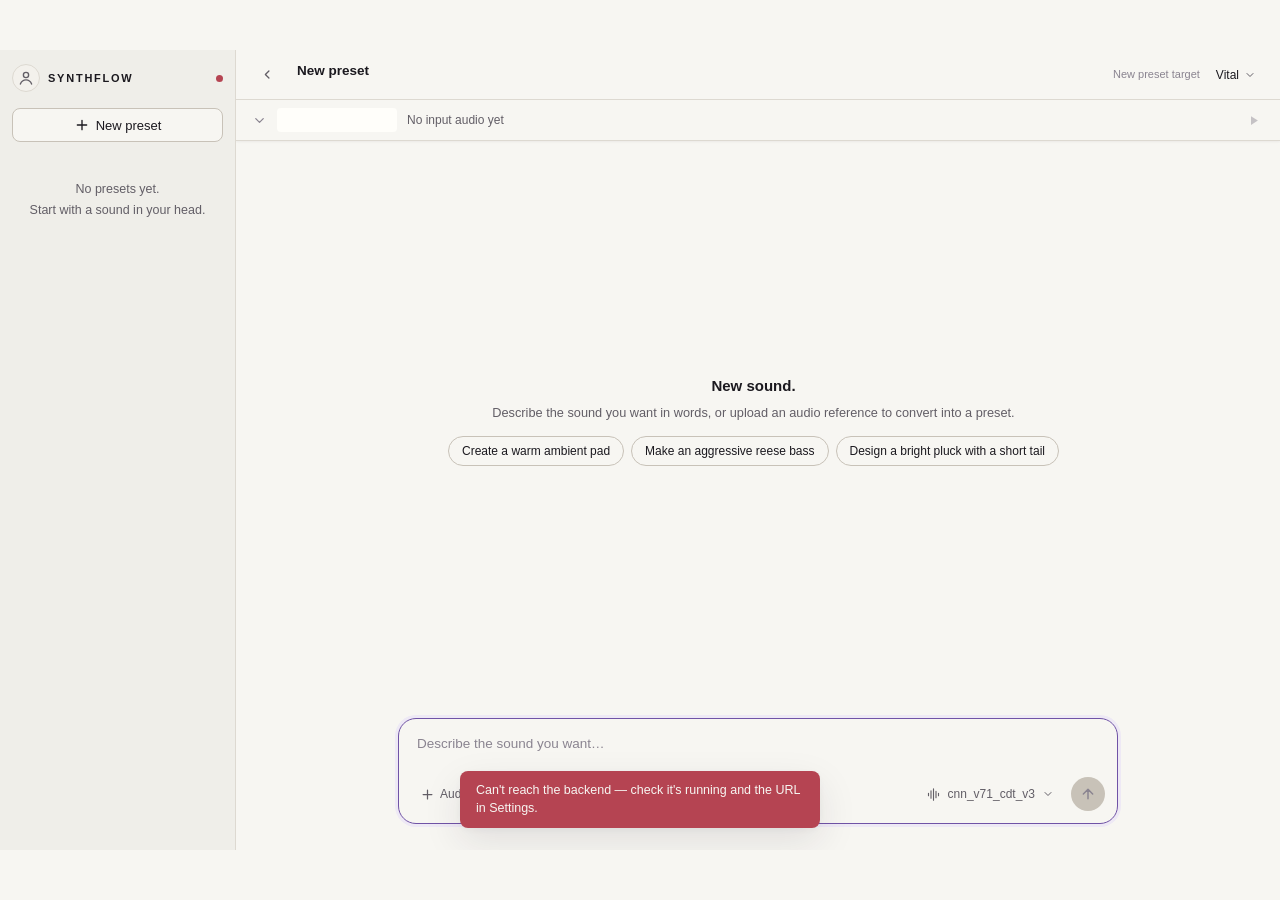
==== interface/index.html @ f1401058 "Publish the accepted SynthFlow preview at astherlabs.ai" ====
<!DOCTYPE html>
<html lang="en">
<head>
<meta charset="UTF-8" />
<meta name="viewport" content="width=device-width, initial-scale=1.0, maximum-scale=1.0, user-scalable=no" />
<title>SynthFlow — AI Preset Studio</title>
  <script type="module" crossorigin src="./assets/index-DQporJhP.js"></script>
  <link rel="stylesheet" crossorigin href="./assets/index-tIvtWheZ.css">
</head>
<body>
<script>
// Runs synchronously, before #app is painted, so there's no flash of an
// unscaled reference-size box or the wrong theme. Recomputes scale on
// resize too. See the big comment on .app in css/styles.css for why the
// scaling exists instead of vw/vh sizing. An explicitly injected JUCE host
// fact may instead select the approved adaptive-reference fill policy.
(function () {
  // 1280x800 is the design's natural size. Keep UI_SCALE at 1.00 for a
  // uniform 100% UI; change only this value if another size is desired.
  var REF_W = 1280, REF_H = 800;
  var UI_SCALE = 1.00;
  var BROWSER_LAYOUT_FACT = Object.freeze({
    version: 1,
    mode: "browser-contain",
    revision: 0,
    bounds: null
  });
  var layoutFact = BROWSER_LAYOUT_FACT;

  function hostLayoutFact(value) {
    var bounds = value && value.bounds;
    if (!value || value.version !== 1 || value.mode !== "host-fill"
      || !Number.isSafeInteger(value.revision) || value.revision < 0
      || !bounds || !Number.isFinite(bounds.width) || bounds.width <= 0
      || !Number.isFinite(bounds.height) || bounds.height <= 0) {
      return null;
    }
    return Object.freeze({
      version: 1,
      mode: "host-fill",
      revision: value.revision,
      bounds: Object.freeze({ width: bounds.width, height: bounds.height })
    });
  }
  // Host-fill is an opt-in mode established before first paint. A page that
  // started as an ordinary browser cannot enter host mode later.
  var hostLayoutEnabled = Boolean(hostLayoutFact(window.__SYNTHFLOW_HOST_LAYOUT__));

  function applyScale() {
    var rootStyle = document.documentElement.style;
    var hostFact = hostLayoutEnabled
      ? hostLayoutFact(window.__SYNTHFLOW_HOST_LAYOUT__)
      : null;
    var referenceWidth = REF_W;
    var referenceHeight = REF_H;
    var scale;
    if (hostFact) {
      // Explicit host mode uses the approved adaptive reference canvas. It
      // fills without cover/max clipping by extending the layout dimension
      // that needs more reference space.
      var width = hostFact.bounds.width;
      var height = hostFact.bounds.height;
      var viewportAspect = width / height;
      var designAspect = REF_W / REF_H;
      if (viewportAspect >= designAspect) {
        referenceWidth = REF_H * viewportAspect;
      } else {
        referenceHeight = REF_W / viewportAspect;
      }
      scale = width / referenceWidth;
      layoutFact = hostFact;
    } else {
      // Browser mode remains the frozen contain fit: the complete 1280x800 UI
      // is visible at every aspect ratio, with no host behavior inferred.
      scale = Math.min(window.innerWidth / REF_W, window.innerHeight / REF_H) * UI_SCALE;
      layoutFact = BROWSER_LAYOUT_FACT;
    }
    rootStyle.setProperty("--app-reference-width", referenceWidth + "px");
    rootStyle.setProperty("--app-reference-height", referenceHeight + "px");
    rootStyle.setProperty("--app-scale", scale);
    return layoutFact;
  }
  window.__SYNTHFLOW_LAYOUT_RUNTIME__ = Object.freeze({
    recalculate: applyScale,
    readLayoutFact: function () { return layoutFact; }
  });
  applyScale();
  window.addEventListener("resize", applyScale);

  // theme: same localStorage key/shape app.js's prefs object uses. Missing or
  // invalid values follow the device; explicit Light/Dark values keep their
  // existing meaning.
  var theme = "system";
  try {
    var raw = localStorage.getItem("ai_synth_frontend_prefs_v1");
    var prefs = raw ? JSON.parse(raw) : null;
    if (prefs && (prefs.theme === "light" || prefs.theme === "dark" || prefs.theme === "system")) {
      theme = prefs.theme;
    }
  } catch (e) { /* unreadable storage keeps the System default */ }
  var mediaMatches = window.matchMedia && window.matchMedia("(prefers-color-scheme: dark)").matches;
  var resolvedTheme = theme === "system" ? (mediaMatches ? "dark" : "light") : theme;
  if (resolvedTheme === "dark") {
    document.documentElement.setAttribute("data-theme", "dark");
  }
})();
</script>
<div id="app" class="app">

  <!-- ============================== SIDEBAR ============================== -->
  <aside class="sidebar">
    <div class="sidebar-top">
      <button id="account-btn" class="avatar-btn" title="Account &amp; settings" aria-label="Account">
        <svg viewBox="0 0 24 24" width="18" height="18" fill="none" stroke="currentColor" stroke-width="1.8" stroke-linecap="round" stroke-linejoin="round">
          <circle cx="12" cy="8" r="3.5"/>
          <path d="M4.5 20c1.4-3.6 4.4-5.5 7.5-5.5s6.1 1.9 7.5 5.5"/>
        </svg>
      </button>
        <span class="brand">SYNTHFLOW</span>
      <span class="conn-dot" id="conn-dot" title="Backend connection"></span>
    </div>

    <button id="new-project-btn" class="btn-new-project" type="button" aria-label="New preset">
      <svg viewBox="0 0 24 24" width="16" height="16" fill="none" stroke="currentColor" stroke-width="2" stroke-linecap="round"><path d="M12 5v14M5 12h14"/></svg>
      <span class="btn-new-project-label">New preset</span>
    </button>

    <div class="project-list-wrap">
      <div class="project-list" id="project-list"></div>
    </div>

    <div class="sidebar-bottom">
      <button class="storage-mini" id="storage-mini" type="button" hidden>
        <span class="storage-bar"><span class="storage-bar-fill" id="storage-bar-fill"></span></span>
        <span id="storage-mini-text">Storage</span>
      </button>
    </div>
  </aside>

  <div id="project-rail-separator" class="project-rail-separator" role="separator" aria-label="Resize project rail" aria-orientation="vertical" aria-valuemin="180" aria-valuemax="320" aria-valuenow="236" tabindex="0"></div>

  <!-- ============================== MAIN ============================== -->
  <main class="main">

    <!-- The original waveform/chat/composer shell is also the prompt-first
         state. A project and session are created only after its first valid
         submission; there is no separate name gate. -->
    <div class="editor" id="editor" data-prompt-first="true">

      <header class="editor-header">
        <div class="editor-header-left">
          <button id="project-rail-toggle" class="icon-btn project-rail-toggle" type="button" aria-label="Collapse project rail" aria-expanded="true" title="Collapse project rail">
            <svg viewBox="0 0 24 24" width="17" height="17" fill="none" stroke="currentColor" stroke-width="1.8" stroke-linecap="round" stroke-linejoin="round" aria-hidden="true"><path d="m14 7-5 5 5 5"/></svg>
          </button>
          <div class="editor-title-wrap">
            <h1 class="editor-title" id="editor-title">Untitled</h1>
          </div>
        </div>
        <!-- Centered independently of the flanking clusters (absolute within
             the header), so tabs appearing on project creation cannot shift
             the left cluster. -->
        <nav class="workspace-tabs" role="tablist" aria-label="Project view"></nav>
        <div class="editor-actions">
          <span class="engine-target-caption" id="engine-target-caption">New preset target</span>
          <div class="engine-target-wrap" id="engine-target-wrap"></div>
          <button id="appearance-shortcut" class="icon-btn" type="button" aria-label="Switch to Dark appearance" title="Switch to Dark appearance">
            <svg viewBox="0 0 24 24" width="17" height="17" fill="none" stroke="currentColor" stroke-width="1.8" stroke-linecap="round" stroke-linejoin="round" aria-hidden="true">
              <g id="appearance-icon-sun" hidden><circle cx="12" cy="12" r="3.5"/><path d="M12 2v2M12 20v2M4.9 4.9l1.4 1.4M17.7 17.7l1.4 1.4M2 12h2M20 12h2M4.9 19.1l1.4-1.4M17.7 6.3l1.4-1.4"/></g>
              <path id="appearance-icon-moon" d="M20 15.2A8 8 0 0 1 8.8 4a8.2 8.2 0 1 0 11.2 11.2Z"/>
            </svg>
          </button>
          <span class="divider-v"></span>
          <div class="snapshot-cluster" id="snapshot-cluster">
            <button class="icon-btn" id="undo-btn" title="Undo" aria-label="Undo" disabled>
              <svg viewBox="0 0 24 24" width="17" height="17" fill="none" stroke="currentColor" stroke-width="1.8" stroke-linecap="round" stroke-linejoin="round"><path d="M9 7 4 12l5 5M4 12h11a5 5 0 0 1 0 10h-1"/></svg>
            </button>
            <button class="icon-btn" id="redo-btn" title="Redo" aria-label="Redo" disabled>
              <svg viewBox="0 0 24 24" width="17" height="17" fill="none" stroke="currentColor" stroke-width="1.8" stroke-linecap="round" stroke-linejoin="round"><path d="m15 7 5 5-5 5M20 12H9A5 5 0 0 0 9 22h1"/></svg>
            </button>
            <span class="divider-v"></span>
            <button class="icon-btn" id="history-btn" title="Version history" aria-label="Version history">
              <svg viewBox="0 0 24 24" width="17" height="17" fill="none" stroke="currentColor" stroke-width="1.8" stroke-linecap="round" stroke-linejoin="round"><path d="M3 12a9 9 0 1 0 3-6.7"/><path d="M3 4v5h5M12 8v4l3 2"/></svg>
            </button>
            <button class="icon-btn" id="params-btn" title="View parameters" aria-label="View parameters">
              <svg viewBox="0 0 24 24" width="17" height="17" fill="none" stroke="currentColor" stroke-width="1.8" stroke-linecap="round" stroke-linejoin="round"><path d="M4 6h16M8 6v0M4 12h16M14 12v0M4 18h16M10 18v0"/><circle cx="8" cy="6" r="2" fill="currentColor" stroke="none"/><circle cx="14" cy="12" r="2" fill="currentColor" stroke="none"/><circle cx="10" cy="18" r="2" fill="currentColor" stroke="none"/></svg>
            </button>
            <!-- CSS owns the 1200px collapse breakpoint; Vue owns the stable
                 Inspect mount root and its menu-button behavior. -->
            <div class="inspect-menu-wrap" id="inspect-menu-wrap"></div>
          </div>
        </div>
      </header>

      <div class="main-workspace" id="main-workspace" role="tabpanel" aria-labelledby="main-view-tab">

      <div class="storage-banner" id="storage-banner" hidden>
        <span id="storage-banner-text"></span>
        <button class="btn-text" id="storage-banner-clean">Delete all renders</button>
        <button class="icon-btn small" id="storage-banner-close" title="Dismiss">
          <svg viewBox="0 0 24 24" width="14" height="14" fill="none" stroke="currentColor" stroke-width="2" stroke-linecap="round"><path d="M6 6l12 12M18 6 6 18"/></svg>
        </button>
      </div>

      <!-- ---- spectrum panel ---- -->
      <section class="spectrum-panel" id="spectrum-panel"></section>

      <!-- ---- chat thread ---- -->
      <div class="chat-thread" id="chat-thread" tabindex="0" aria-label="Conversation history"></div>

      <!-- ---- chat input bar ---- -->
      <form class="chat-input-bar" id="chat-form"></form>
      </div>

      <!-- ---- dedicated synth workspace ---- -->
      <section class="synth-workspace" id="synth-workspace" hidden role="tabpanel" aria-labelledby="synth-view-tab">
        <div class="synth-toolbar">
          <div class="synth-toolbar-title">
            <span class="synth-live-dot"></span>
            <strong id="synth-engine-title" tabindex="-1">Vital</strong>
            <span id="synth-engine-subtitle">External synth target</span>
          </div>
          <div class="synth-preset-navigation" id="synth-preset-navigation" role="group" aria-label="Preset versions">
            <div class="synth-preset-controls">
              <button class="synth-preset-action" id="synth-preset-previous" type="button" aria-label="Previous preset" aria-describedby="synth-preset-explanation" disabled>Previous</button>
              <span class="synth-preset-position" id="synth-preset-position" role="status" aria-live="polite">No saved presets</span>
              <button class="synth-preset-action" id="synth-preset-next" type="button" aria-label="Next preset" aria-describedby="synth-preset-explanation" disabled>Next</button>
            </div>
            <span class="synth-preset-explanation" id="synth-preset-explanation">Create a preset to begin.</span>
          </div>
          <span class="synth-save-state" id="synth-save-state">Project engine</span>
        </div>

        <div class="synth-view external-synth-view" id="external-synth-view">
          <div class="external-synth-shell">
            <div class="external-synth-mark" id="external-synth-mark">V</div>
            <p class="external-synth-eyebrow" id="external-synth-eyebrow">ACTIVE PRESET ENGINE</p>
            <h2 id="external-synth-name">Vital</h2>
            <p id="external-synth-description">Vital is selected for this project.</p>
            <div class="external-plugin-status">
              <span class="plugin-status-badge loading" id="external-plugin-badge">Checking…</span>
              <code id="external-plugin-path">Plugin path unavailable</code>
            </div>
            <dl class="synth-facts" aria-label="Synth handoff status" aria-live="polite">
              <div><dt>Preset</dt><dd id="synth-preset-status">No verified preset</dd></div>
              <div><dt>Audio preview</dt><dd id="synth-audio-preview-status">External preview unavailable</dd></div>
              <div><dt>Target engine</dt><dd id="synth-target-engine-status">Vital</dd></div>
              <div><dt>Parameter compatibility</dt><dd id="synth-compatibility-status">Unknown</dd></div>
              <div><dt>State applied</dt><dd id="synth-state-applied-status">No</dd></div>
              <div><dt>Native load</dt><dd id="synth-native-load-status">Unavailable</dd></div>
            </dl>
            <div class="external-synth-note">
              <strong>Native interface boundary</strong>
              <span>Plugin control, engine-state loading, and external rendering are unavailable in this browser. A native host must explicitly acknowledge any future preset load.</span>
            </div>
          </div>
        </div>
      </section>
    </div>
  </main>

  <!-- ============================== OVERLAY + PANELS ============================== -->
  <div class="overlay" id="overlay" hidden></div>

  <!-- account and setup modal -->
  <div class="modal" id="account-modal" hidden role="dialog" aria-modal="true" aria-label="Account &amp; Setup"></div>

  <!-- params drawer -->
  <aside class="drawer" id="params-drawer" hidden role="dialog" aria-modal="true" aria-label="Parameters"></aside>

  <!-- history drawer -->
  <aside class="drawer" id="history-drawer" hidden role="dialog" aria-modal="true" aria-label="Version history">
  </aside>

  <!-- generic confirm dialog (destructive actions outside chat) -->
  <div class="confirm-dialog" id="confirm-dialog" hidden role="alertdialog" aria-modal="true" aria-label="Confirmation" aria-describedby="confirm-message">
    <div class="confirm-card">
      <p id="confirm-message">Are you sure?</p>
      <div class="confirm-actions">
        <button class="btn-ghost" id="confirm-cancel-btn">Cancel</button>
        <button class="btn-danger" id="confirm-ok-btn">Delete</button>
      </div>
    </div>
  </div>

  <!-- toast -->
  <div class="toast" id="toast" hidden></div>

</div>
</body>
</html>
---- interface/assets/index-tIvtWheZ.css ----
:root{--bg:#f7f6f2;--bg-sidebar:#efeee9;--bg-raised:#fffefa;--bg-raised-2:#f3f1ec;--bg-raised-3:#e8e5de;--bg-hover:#ebe8e1;--bg-selected:#eeeaf6;--border:#ddd9d1;--border-strong:#c8c2b8;--text-primary:#1b191f;--text-secondary:#625e66;--text-tertiary:#8a8490;--project-timestamp:#69636e;--text-on-accent:#fff;--accent:#7053a6;--accent-hover:#624493;--accent-active:#51357e;--accent-soft:#eee9f5;--accent-soft-strong:#ddd3eb;--success:#287353;--success-soft:#edf6f1;--warning:#99631d;--warning-soft:#fbf4e8;--warning-border:#ead6b5;--danger:#b54452;--danger-soft:#faedef;--danger-hover:#9c3441;--destructive:var(--danger);--destructive-hover:var(--danger-hover);--destructive-soft:var(--danger-soft);--radius-sm:6px;--radius-md:8px;--radius-lg:10px;--radius-xl:12px;--shadow-sm:0 1px 2px #2a222e0e;--shadow-md:0 14px 38px #2a222e1a, 0 2px 8px #2a222e0b;--shadow-lg:0 30px 76px #1f18242b, 0 5px 18px #1f18240e;--ease:cubic-bezier(.22, 1, .36, 1);--scrollbar-thumb:var(--border-strong);--scrollbar-thumb-hover:#aaa49a;--font-ui:-apple-system, BlinkMacSystemFont, "SF Pro Text", "Inter", "Segoe UI", Helvetica, Arial, sans-serif;--font-mono:ui-monospace, "SF Mono", "Cascadia Code", Menlo, Consolas, monospace}[data-theme=dark]{--bg:#1a1a1c;--bg-sidebar:#202023;--bg-raised:#252529;--bg-raised-2:#2c2c31;--bg-raised-3:#35353b;--bg-hover:#313136;--bg-selected:#9384a429;--border:#3b3b41;--border-strong:#505057;--text-primary:#f2f1f3;--text-secondary:#b2afb5;--text-tertiary:#918d95;--project-timestamp:#918d95;--text-on-accent:#1a1a1c;--accent:#9384a4;--accent-hover:#a091b1;--accent-active:#81728f;--accent-soft:#9384a424;--accent-soft-strong:#9384a438;--success:#72ad8f;--success-soft:#72ad8f1c;--warning:#c49b62;--warning-soft:#c49b621c;--warning-border:#c49b623d;--danger:#cf747d;--danger-soft:#cf747d1c;--danger-hover:#bd626c;--destructive:#ad5964;--destructive-hover:#984954;--destructive-soft:#ad596426;--shadow-sm:0 1px 2px #00000080;--shadow-md:0 8px 24px #00000080;--shadow-lg:0 20px 48px #0009;--scrollbar-thumb:#49494f;--scrollbar-thumb-hover:#5e5e65}*{box-sizing:border-box}html,body{height:100%;margin:0;padding:0}body{font-family:var(--font-ui);color:var(--text-primary);background:var(--bg);-webkit-font-smoothing:antialiased;justify-content:center;align-items:center;font-size:14px;line-height:1.5;display:flex;overflow:hidden}button{font-family:inherit;font-size:inherit;color:inherit;cursor:pointer}input,textarea{font-family:inherit;font-size:inherit;color:inherit;background:0 0}svg{flex-shrink:0;display:block}::-webkit-scrollbar{width:9px;height:9px}::-webkit-scrollbar-track{background:0 0}::-webkit-scrollbar-thumb{background:var(--scrollbar-thumb);background-clip:content-box;border:2px solid #0000;border-radius:8px}::-webkit-scrollbar-thumb:hover{background:var(--scrollbar-thumb-hover);background-clip:content-box}.muted{color:var(--text-secondary)}.app{--project-rail-width:236px;width:var(--app-reference-width,1280px);height:var(--app-reference-height,800px);background:var(--bg);transform:scale(var(--app-scale,1));transform-origin:50%;flex:none;display:flex;position:relative;overflow:hidden}.sidebar{width:var(--project-rail-width);background:var(--bg-sidebar);border-right:1px solid var(--border);flex-direction:column;flex:none;min-width:0;display:flex;overflow:hidden}.project-rail-separator{z-index:8;top:0;bottom:0;left:calc(var(--project-rail-width) - 3px);cursor:col-resize;touch-action:none;border:0;width:6px;position:absolute}.project-rail-separator:after{content:"";background:0 0;width:2px;position:absolute;top:0;bottom:0;left:2px}.project-rail-separator:hover:after,.project-rail-separator:focus-visible:after{background:var(--accent)}.project-rail-separator:focus-visible{outline:none}button:focus-visible,[role=button]:focus-visible,input:focus-visible,textarea:focus-visible,select:focus-visible{outline:2px solid var(--accent);outline-offset:2px}.no-project-inner{max-width:520px}.no-project-mark{background:var(--text-primary);width:52px;height:52px;color:var(--bg-raised);letter-spacing:-.04em;border-radius:12px;box-shadow:0 12px 30px #2e273333}.no-project-inner h1{letter-spacing:-.035em;margin-bottom:12px;font-size:30px;font-weight:650;line-height:1.12}.hero-cta{min-height:40px;padding:0 18px}@media (prefers-reduced-motion:reduce){*,:before,:after{scroll-behavior:auto!important;transition-duration:.01ms!important;animation-duration:.01ms!important;animation-iteration-count:1!important}}.sidebar-top{align-items:center;gap:8px;padding:14px 12px 10px;display:flex}.avatar-btn{background:var(--bg-raised-2);border:1px solid var(--border);width:28px;height:28px;color:var(--text-secondary);transition:background .15s var(--ease), color .15s var(--ease);border-radius:50%;justify-content:center;align-items:center;display:flex}.avatar-btn:hover{background:var(--accent-soft);color:var(--accent);border-color:var(--accent-soft-strong)}.brand{letter-spacing:.01em;color:var(--text-primary);flex:1;font-size:13px;font-weight:600}.conn-dot{background:var(--text-tertiary);border-radius:50%;flex-shrink:0;width:7px;height:7px}.conn-dot.ok{background:var(--success)}.conn-dot.down{background:var(--danger)}.btn-new-project{border-radius:var(--radius-md);border:1px solid var(--border-strong);background:var(--bg);color:var(--text-primary);transition:border-color .15s var(--ease), background .15s var(--ease), color .15s var(--ease);justify-content:center;align-items:center;gap:6px;margin:6px 12px 12px;padding:8px 12px;font-size:13px;font-weight:500;display:flex}.btn-new-project:hover{border-color:var(--accent);color:var(--accent);background:var(--accent-soft)}.project-rail-toggle{flex:0 0 30px;margin-right:5px}.project-rail-toggle svg{transition:transform .15s var(--ease)}.app[data-project-rail-collapsed=true] .project-rail-toggle svg{transform:rotate(180deg)}.app[data-project-rail-collapsed=true] .sidebar-top{justify-content:center;padding-left:10px;padding-right:10px}.app[data-project-rail-collapsed=true] .brand,.app[data-project-rail-collapsed=true] .conn-dot,.app[data-project-rail-collapsed=true] .project-item-text,.app[data-project-rail-collapsed=true] .project-item-menu-btn,.app[data-project-rail-collapsed=true] .sidebar-bottom,.app[data-project-rail-collapsed=true] .project-list-empty,.app[data-project-rail-collapsed=true] .btn-new-project-label{display:none}.app[data-project-rail-collapsed=true] .btn-new-project{width:30px;height:30px;margin-left:9px;margin-right:9px;padding:0}.app[data-project-rail-collapsed=true] .project-list-wrap{padding-left:7px;padding-right:7px}.app[data-project-rail-collapsed=true] .project-item{justify-content:center;gap:0;padding-left:4px;padding-right:4px}.app[data-project-rail-collapsed=true] .project-item-open{justify-content:center;gap:0}.project-list-wrap{flex:1;padding:0 8px;overflow-y:auto}.project-list{flex-direction:column;gap:1px;display:flex}.project-item{border-radius:var(--radius-sm);color:var(--text-primary);align-items:center;gap:9px;padding:8px;display:flex;position:relative}.project-item-open{cursor:pointer;border-radius:var(--radius-sm);flex:1;align-items:center;gap:9px;min-width:0;display:flex}.project-item-open:focus-visible{outline:2px solid var(--accent);outline-offset:2px}.project-item:hover{background:var(--bg-hover)}.project-item.active{background:var(--bg-selected)}.project-item.active .project-item-title{color:var(--accent-active);font-weight:600}.project-item-icon{background:var(--bg-raised-2);width:26px;height:26px;color:var(--text-tertiary);border-radius:7px;flex-shrink:0;justify-content:center;align-items:center;display:flex}.project-item.active .project-item-icon{background:var(--accent-soft-strong);color:var(--accent)}.project-item-text{flex:1;min-width:0}.project-item-title{white-space:nowrap;text-overflow:ellipsis;font-size:12.75px;font-weight:500;overflow:hidden}.project-item-title:focus-visible{outline:2px solid var(--accent);outline-offset:2px;border-radius:2px}.project-rename-input{border:1px solid var(--accent);background:var(--bg);width:100%;min-width:0;height:24px;color:var(--text-primary);font:inherit;border-radius:4px;padding:2px 5px;font-size:12.75px;line-height:18px;display:block}.project-rename-input:focus-visible{outline:2px solid var(--accent);outline-offset:1px}.project-rename-input:disabled{opacity:.75;cursor:wait}.project-rename-status,.project-rename-error{margin-top:2px;font-size:10px;line-height:12px;display:block}.project-rename-status{color:var(--text-secondary)}.project-rename-error{color:var(--danger)}.project-rename-status[hidden],.project-rename-error[hidden]{display:none}.project-item-time{color:var(--project-timestamp);margin-top:1px;font-size:11px}.project-item-menu-btn{opacity:0;width:22px;height:22px;color:var(--text-tertiary);background:0 0;border:none;border-radius:6px;flex-shrink:0;justify-content:center;align-items:center;display:flex}.project-item:hover .project-item-menu-btn,.project-item:focus-within .project-item-menu-btn,.project-item-menu-btn:focus-visible{opacity:1}.project-item-menu-btn:hover{background:var(--destructive-soft);color:var(--destructive)}.project-item-menu-btn:focus-visible{outline:2px solid var(--accent);outline-offset:2px}.project-list-empty{text-align:center;color:var(--text-secondary);padding:24px 14px;font-size:12.5px}.project-list-empty p{margin:2px 0}.sidebar-bottom{padding:8px 12px 12px}.storage-mini{border-radius:var(--radius-sm);width:100%;color:var(--text-tertiary);background:0 0;border:none;align-items:center;gap:8px;padding:6px 4px;font-size:11px;display:flex}.storage-mini:hover{background:var(--bg-hover);color:var(--text-secondary)}.storage-bar{background:var(--border);border-radius:2px;flex:1;height:4px;overflow:hidden}.storage-bar-fill{background:var(--accent);width:0%;height:100%;transition:width .3s var(--ease);display:block}.main{flex-direction:column;flex:1;min-width:0;min-height:0;display:flex;position:relative;overflow:hidden}.no-project-state{flex:1;justify-content:center;align-items:center;display:flex}.no-project-inner{text-align:center;max-width:380px;padding:24px}.no-project-mark{background:var(--accent);width:52px;height:52px;color:var(--text-on-accent);letter-spacing:.02em;border-radius:16px;justify-content:center;align-items:center;margin:0 auto 18px;font-size:17px;font-weight:700;display:flex}.no-project-inner h1{margin:0 0 8px;font-size:17px;font-weight:600}.no-project-inner p{margin:0 0 20px;font-size:13px}.editor{flex-direction:column;flex:1;min-height:0;display:flex;overflow:hidden}.editor-header{border-bottom:1px solid var(--border);flex:none;justify-content:space-between;align-items:center;height:50px;padding:0 16px;display:flex;position:relative}.editor-header-left{flex:1 1 0;align-items:center;gap:10px;min-width:0;display:flex}.editor-title-wrap{flex:1;min-width:0}.editor-title{white-space:nowrap;text-overflow:ellipsis;max-width:100%;margin:0;padding:5px 0;font-size:13.5px;font-weight:600;display:inline-block;overflow:hidden}.editor-actions{flex:1;justify-content:flex-end;align-items:center;gap:4px;min-width:0;display:flex}.editor-title-wrap{flex-basis:0}.editor-actions>.engine-target-wrap{order:1}.editor-actions>.divider-v{order:2;margin:0 12px}.editor-actions>.icon-btn{flex:0 0 30px;order:3}.editor-actions>.snapshot-cluster{order:4}.snapshot-cluster{align-items:center;gap:4px;display:flex}.snapshot-cluster>.icon-btn{flex:0 0 30px}.snapshot-cluster>.divider-v{display:none}.inspect-menu-wrap{align-items:center;display:flex;position:relative}.inspect-btn{border-radius:var(--radius-sm);height:30px;color:var(--text-secondary);white-space:nowrap;background:0 0;border:0;padding:0 9px;font-size:11.5px;font-weight:500}.inspect-btn:hover,.inspect-btn[aria-expanded=true]{background:var(--bg-hover);color:var(--text-primary)}.inspect-menu{z-index:30;border:1px solid var(--border);background:var(--bg);min-width:168px;box-shadow:var(--shadow-md);border-radius:9px;flex-direction:column;gap:1px;padding:4px;display:flex;position:absolute;top:calc(100% + 6px);right:0}.inspect-menu[hidden]{display:none}.inspect-menu-item{text-align:left;border-radius:var(--radius-sm);color:var(--text-primary);white-space:nowrap;background:0 0;border:0;padding:7px 9px;font-size:12px}.inspect-menu-item:hover,.inspect-menu-item:focus-visible{background:var(--bg-raised)}.inspect-menu-item:disabled{color:var(--text-tertiary);cursor:default;background:0 0}@media (width>=1200px){.inspect-menu-wrap{display:none}}@media (width<=1199.98px){#history-btn,#params-btn{display:none}}.engine-target-caption{color:var(--text-tertiary);white-space:nowrap;text-overflow:ellipsis;min-width:0;margin-right:4px;font-size:11px;font-weight:400;overflow:hidden}.engine-target-wrap{align-items:center;display:flex;position:relative}.engine-target-btn{border-radius:var(--radius-sm);height:28px;color:var(--text-primary);white-space:nowrap;background:0 0;border:0;align-items:center;gap:5px;padding:0 8px;font-size:12px;font-weight:500;display:flex}.engine-target-btn:hover:not(:disabled),.engine-target-btn[aria-expanded=true]{background:var(--bg-hover)}.engine-target-btn:disabled{color:var(--text-tertiary);cursor:default}.engine-target-caret{color:var(--text-secondary);flex:none}.engine-target-menu{z-index:30;border:1px solid var(--border);border-radius:var(--radius-md);background:var(--bg-raised);min-width:232px;box-shadow:var(--shadow-md);flex-direction:column;gap:1px;padding:4px;display:flex;position:absolute;top:calc(100% + 6px);right:0}.engine-target-menu[hidden]{display:none}.engine-target-menu-scope{color:var(--text-tertiary);white-space:nowrap;padding:6px 9px 5px;font-size:10.5px;font-weight:500}.engine-target-item{border-radius:var(--radius-sm);text-align:left;background:0 0;border:0;justify-content:space-between;align-items:center;gap:12px;width:100%;padding:7px 9px;display:flex}.engine-target-item:hover:not(:disabled),.engine-target-item:focus-visible{background:var(--bg-hover)}.engine-target-item:disabled{cursor:default}.engine-target-item:disabled .engine-target-item-title,.engine-target-item:disabled .engine-target-item-desc{color:var(--text-tertiary)}.engine-target-item-text{flex-direction:column;gap:2px;min-width:0;display:flex}.engine-target-item-title{color:var(--text-primary);font-size:12px;font-weight:600}.engine-target-item-desc{color:var(--text-secondary);white-space:nowrap;font-size:11px}.engine-target-item-check{color:var(--accent);visibility:hidden;flex:none;font-size:11px}.engine-target-item[aria-checked=true] .engine-target-item-check{visibility:visible}.legacy-engine-status{z-index:4;border:1px solid var(--border);background:var(--bg);color:var(--text-secondary);white-space:nowrap;box-shadow:var(--shadow-sm);border-radius:999px;padding:3px 7px;font-size:9px;font-weight:650;position:absolute;top:calc(100% + 4px);right:0}.editor[data-prompt-first=true] .workspace-tabs,.editor[data-prompt-first=true] #appearance-shortcut,.editor[data-prompt-first=true] #snapshot-cluster,.editor[data-prompt-first=true] .editor-actions>.divider-v{display:none}.editor[data-prompt-first=true] .chat-thread{justify-content:center}.editor[data-prompt-first=true] .chat-welcome{margin-top:0}.editor[data-prompt-first=true] .chat-input-bar{margin-bottom:26px}.workspace-tabs{border-radius:var(--radius-md);background:var(--bg-raised-2);border:0;flex:none;align-items:center;gap:2px;padding:2px;display:flex;position:absolute;top:50%;left:50%;transform:translate(-50%,-50%)}.workspace-tab{border-radius:var(--radius-sm);min-width:72px;height:24px;color:var(--text-secondary);background:0 0;border:0;padding:0 13px;font-size:12px;font-weight:500}.workspace-tab:hover:not(.active){background:var(--bg-hover);color:var(--text-primary)}.workspace-tab.active{color:var(--accent);background:var(--bg);box-shadow:var(--shadow-sm)}.main-workspace{flex-direction:column;flex:1;min-height:0;display:flex;overflow:hidden}.icon-btn{border-radius:var(--radius-sm);width:30px;height:30px;color:var(--text-secondary);transition:background .12s var(--ease), color .12s var(--ease);background:0 0;border:none;justify-content:center;align-items:center;display:flex}.icon-btn:hover:not(:disabled){background:var(--bg-hover);color:var(--text-primary)}.icon-btn:disabled{color:var(--text-tertiary);opacity:.45;cursor:default}.icon-btn.small{width:22px;height:22px}.divider-v{background:var(--border);width:1px;height:18px;margin:0 4px}.btn-ghost{border-radius:var(--radius-sm);color:var(--text-secondary);background:0 0;border:none;padding:6px 10px;font-size:12.5px;font-weight:500}.btn-ghost:hover{background:var(--bg-hover);color:var(--text-primary)}.btn-primary{background:var(--accent);color:var(--text-on-accent);border-radius:var(--radius-md);transition:background .12s var(--ease);border:none;padding:9px 16px;font-size:13px;font-weight:600}.btn-primary:hover{background:var(--accent-hover)}.btn-primary:active{background:var(--accent-active)}.btn-primary:disabled{background:var(--border-strong);color:var(--text-tertiary);cursor:default}.btn-secondary{border:1px solid var(--border-strong);background:var(--bg);color:var(--text-primary);border-radius:var(--radius-md);padding:8px 14px;font-size:12.5px;font-weight:500}.btn-secondary:hover{border-color:var(--accent);color:var(--accent)}.btn-danger{background:var(--destructive);color:#fff;border-radius:var(--radius-md);border:none;padding:8px 14px;font-size:12.5px;font-weight:600}.btn-danger:hover{background:var(--destructive-hover)}.btn-text{color:var(--accent);border-radius:var(--radius-sm);background:0 0;border:none;padding:4px 6px;font-size:12.5px;font-weight:500}.btn-text:hover{background:var(--accent-soft)}.btn-text.danger{color:var(--destructive)}.btn-text.danger:hover{background:var(--destructive-soft)}.storage-banner{background:var(--warning-soft);border-bottom:1px solid var(--warning-border);color:var(--warning);align-items:center;gap:10px;padding:8px 16px;font-size:12.5px;display:flex}.storage-banner span#storage-banner-text{flex:1}.spectrum-panel{border-bottom:1px solid var(--border);background:var(--bg);flex:none}.spectrum-panel[data-drop-active=true]{background:var(--accent-soft);box-shadow:inset 0 0 0 2px var(--accent)}.spectrum-toggle{text-align:left;background:0 0;border:none;align-items:center;gap:10px;width:100%;padding:8px 16px;display:flex}.spectrum-toggle:hover{background:var(--bg-hover)}.chevron{color:var(--text-tertiary);transition:transform .2s var(--ease);flex-shrink:0}.spectrum-panel[data-expanded=true] .chevron{transform:rotate(180deg)}.sparkline-canvas{background:var(--bg-raised);border-radius:4px;flex-shrink:0;width:120px;height:24px}.spectrum-label{color:var(--text-secondary);white-space:nowrap;text-overflow:ellipsis;flex-shrink:1;min-width:0;font-size:12px;overflow:hidden}.spectrum-spacer{flex:1}.spectrum-body{opacity:0;max-height:0;transition:max-height .28s var(--ease), opacity .2s var(--ease);padding:0 16px;overflow:hidden}.spectrum-panel[data-expanded=true] .spectrum-body{max-height:calc(var(--audio-panel-height,132px) + 140px);opacity:1;padding:4px 16px 14px}.spectrum-panel[data-resizing=true] .spectrum-body{transition:none}.track-wrap{height:var(--audio-panel-height,132px);border-radius:var(--radius-md);background:var(--bg-raised);cursor:pointer;position:relative;overflow:hidden}[data-theme=dark] .track-wrap,[data-theme=dark] .sparkline-canvas{border:1px solid var(--border)}.track-canvas{width:100%;height:100%;display:block}.transport-bar{background:var(--bg-raised-2);border:1px solid var(--border);width:fit-content;box-shadow:var(--shadow-sm);border-radius:999px;align-items:center;gap:4px;margin:10px auto 0;padding:5px 7px 5px 5px;display:flex}.transport-icon-btn{width:28px;height:28px;color:var(--text-secondary);transition:background .12s var(--ease), color .12s var(--ease), transform 80ms var(--ease);background:0 0;border:none;border-radius:50%;justify-content:center;align-items:center;display:flex}.transport-icon-btn:hover:not(:disabled){background:var(--accent-soft);color:var(--accent)}.transport-icon-btn:active:not(:disabled){transform:scale(.92)}.transport-icon-btn:disabled{color:var(--text-tertiary);cursor:default}.transport-icon-btn.primary{background:var(--accent);width:32px;height:32px;color:var(--text-on-accent)}.transport-icon-btn.primary:hover:not(:disabled){background:var(--accent-hover);color:var(--text-on-accent)}.transport-icon-btn.primary:disabled{background:var(--bg-raised-3);color:var(--text-tertiary)}.audio-panel-separator{cursor:row-resize;touch-action:none;border:0;height:10px;margin-top:4px;position:relative}.audio-panel-separator:after{content:"";background:0 0;height:2px;position:absolute;top:4px;left:0;right:0}.audio-panel-separator:hover:after,.audio-panel-separator:focus-visible:after{background:var(--accent)}.audio-panel-separator:focus-visible{outline:none}.transport-divider{background:var(--border-strong);width:1px;height:16px;margin:0 3px}.transport-spacer{flex:1;min-width:10px}.transport-time{font-family:var(--font-mono);color:var(--text-secondary);white-space:nowrap;padding:0 2px;font-size:11px}.chat-thread{overscroll-behavior:contain;scrollbar-gutter:stable;-webkit-overflow-scrolling:touch;flex-direction:column;flex:1;gap:4px;min-height:0;padding:18px 22px 8px;display:flex;overflow:hidden auto}.chat-thread>*{flex-shrink:0}.chat-welcome{text-align:center;max-width:640px;margin:8px auto 18px}.chat-welcome:empty{display:none}.chat-welcome h2{margin:0 0 6px;font-size:15px;font-weight:600}.chat-welcome p{color:var(--text-secondary);margin:0 0 14px;font-size:12.75px}.suggestion-chips{flex-wrap:wrap;justify-content:center;gap:7px;display:flex}.suggestion-chip{border:1px solid var(--border-strong);background:var(--bg);color:var(--text-primary);border-radius:999px;padding:7px 13px;font-size:12px}.suggestion-chip:hover{border-color:var(--accent);color:var(--accent);background:var(--accent-soft)}.msg-row{align-self:center;width:100%;max-width:720px;margin:7px 0;display:flex}.msg-row.user{justify-content:flex-end}.msg-row.assistant{justify-content:flex-start}.msg-bubble{border-radius:var(--radius-lg);white-space:pre-wrap;word-wrap:break-word;max-width:78%;padding:9px 13px;font-size:13px}.msg-row.user .msg-bubble{background:var(--accent);color:var(--text-on-accent);border-bottom-right-radius:4px}.msg-row.assistant .msg-bubble{background:var(--bg-raised);color:var(--text-primary);border-bottom-left-radius:4px}.msg-audio-tag{opacity:.85;align-items:center;gap:5px;margin-top:5px;font-size:11px;display:inline-flex}.state-card{border:1px solid var(--border);border-radius:var(--radius-lg);background:var(--bg);width:min(100%,720px);max-width:720px;box-shadow:var(--shadow-sm);flex:none;align-self:center;margin:3px 0 10px;overflow:hidden}.state-card-body{padding:12px 14px}.state-card-title{align-items:center;gap:6px;margin:0 0 3px;font-size:12.5px;font-weight:600;display:flex}.state-card-sub{color:var(--text-secondary);margin:0;font-size:12px}.state-card.success .state-card-title{color:var(--success)}.state-card.needs_confirmation{border-color:var(--warning-border)}.state-card.needs_confirmation .state-card-title{color:var(--warning)}.state-card.error .state-card-title{color:var(--danger)}.state-card-actions{border-top:1px solid var(--border);background:var(--bg-raised);flex-wrap:nowrap;gap:8px;padding:10px 14px;display:flex}.state-card-facts{color:var(--text-secondary);margin:7px 0 0;font-size:10.5px}.state-card-actions .btn-secondary,.state-card-actions .btn-primary,.state-card-actions .btn-danger{white-space:nowrap;flex:1 1 0;min-width:0;padding:7px 10px;font-size:12px}.saved-result-card{box-shadow:var(--shadow-sm);border-radius:4px}.saved-result-announcement{clip:rect(0, 0, 0, 0);white-space:nowrap;border:0;width:1px;height:1px;margin:-1px;padding:0;position:absolute;overflow:hidden}.saved-result-status-rail{border-bottom:1px solid var(--border);background:var(--bg-raised);justify-content:space-between;align-items:center;gap:12px;min-height:38px;padding:0 16px;display:flex}.saved-result-status-group{align-items:center;gap:7px;min-width:0;display:flex}.saved-result-led,.saved-result-recovery-led{background:var(--success);border-radius:50%;flex:none;width:7px;height:7px}.saved-result-status,.saved-result-version{font-family:var(--font-mono);letter-spacing:.08em;text-transform:uppercase;font-size:10px;font-weight:700;line-height:1}.saved-result-status{color:var(--success)}.saved-result-version{color:var(--text-secondary)}.saved-result-body{padding:14px 16px}.saved-result-title{margin:0 0 4px;font-size:14px;font-weight:650;line-height:1.35}.saved-result-summary{color:var(--text-secondary);margin:0;font-size:12.5px;line-height:1.5}.saved-result-recovery{border-top:1px solid var(--border);background:var(--warning-soft);padding:12px 16px 13px}.saved-result-recovery-checking{background:var(--bg-raised)}.saved-result-recovery-checking .saved-result-recovery-led{background:var(--text-tertiary)}.saved-result-recovery-unavailable .saved-result-recovery-led,.saved-result-recovery-failed .saved-result-recovery-led,.saved-result-recovery-warning .saved-result-recovery-led{background:var(--warning)}.saved-result-recovery-heading-row{align-items:center;gap:7px;display:flex}.saved-result-recovery-heading{color:var(--warning);font-family:var(--font-mono);letter-spacing:.07em;margin:0;font-size:10px;font-weight:700;line-height:1.2}.saved-result-recovery-checking .saved-result-recovery-heading{color:var(--text-secondary)}.saved-result-reassurance,.saved-result-recovery-detail{color:var(--text-secondary);margin:7px 0 0;font-size:11.5px;line-height:1.45}.saved-result-recovery-detail{margin-top:3px}.saved-result-handoff-status{border-top:1px solid var(--warning-border);margin-top:9px;padding-top:9px}.saved-result-handoff-heading{color:var(--warning);font-family:var(--font-mono);letter-spacing:.06em;margin:0;font-size:9.5px;font-weight:700;line-height:1.2}.saved-result-handoff-detail{color:var(--text-secondary);margin:3px 0 0;font-size:11.5px;line-height:1.45}.saved-result-reasons{border-top:1px solid var(--warning-border);margin:9px 0 0;padding:0;list-style:none}.saved-result-reason{border-bottom:1px solid var(--warning-border);grid-template-columns:132px minmax(0,1fr);gap:10px;padding:6px 0;display:grid}.saved-result-reason-label{color:var(--text-secondary);font-family:var(--font-mono);letter-spacing:.05em;text-transform:uppercase;font-size:9.5px;font-weight:700}.saved-result-reason-detail{min-width:0;color:var(--text-primary);overflow-wrap:anywhere;font-size:10.5px}.saved-result-technical{color:var(--text-secondary);margin-top:8px;font-size:10.5px}.saved-result-technical summary{cursor:pointer}.saved-result-technical-list{font-family:var(--font-mono);overflow-wrap:anywhere;grid-template-columns:max-content minmax(0,1fr);gap:3px 9px;margin:6px 0 0;display:grid}.saved-result-technical-list dt{font-weight:700}.saved-result-technical-list dd{margin:0}.saved-result-recovery-actions{flex-wrap:wrap;gap:6px;margin-top:10px;display:flex}.saved-result-recovery-actions button{border-radius:4px;min-height:30px}.saved-result-actions{border-top:1px solid var(--border);background:var(--bg-raised);flex-wrap:wrap;align-items:center;gap:6px;min-height:38px;padding:4px 16px;display:flex}.saved-result-actions button{border-radius:4px;min-height:36px}.saved-result-actions>.saved-result-primary{flex:none;min-height:36px;padding:7px 14px}.workflow-steps{flex-direction:column;gap:4px;padding:0 14px 12px;display:flex}.workflow-step{color:var(--text-secondary);align-items:center;gap:6px;font-size:11px;display:flex}.workflow-step-dot{background:var(--border-strong);border-radius:50%;flex-shrink:0;width:6px;height:6px}.workflow-step.completed .workflow-step-dot{background:var(--success)}.workflow-step.failed .workflow-step-dot{background:var(--danger)}.workflow-step-error{color:var(--danger);white-space:pre-wrap;overflow-wrap:anywhere;margin-left:12px;font-size:11px;line-height:1.45}.typing-indicator{background:var(--bg-raised);border-radius:var(--radius-lg);border-bottom-left-radius:4px;gap:4px;padding:10px 14px;display:flex}.typing-indicator span{background:var(--text-tertiary);border-radius:50%;width:5px;height:5px;animation:1.1s ease-in-out infinite typing-bounce}.typing-indicator span:nth-child(2){animation-delay:.15s}.typing-indicator span:nth-child(3){animation-delay:.3s}@keyframes typing-bounce{0%,60%,to{opacity:.5;transform:translateY(0)}30%{opacity:1;transform:translateY(-3px)}}.chat-input-bar{border:1px solid var(--border-strong);background:var(--bg);width:calc(100% - 44px);max-width:720px;box-shadow:var(--shadow-sm);transition:box-shadow .15s var(--ease), border-color .15s var(--ease);border-radius:18px;flex:none;align-self:center;margin:10px 22px 16px;padding:12px}.chat-input-bar:focus-within{border-color:var(--accent);box-shadow:0 0 0 3px var(--accent-soft)}.chat-input-bar[data-drop-active=true]{background:var(--accent-soft);box-shadow:inset 0 0 0 2px var(--accent)}.audio-chip{background:var(--accent-soft);color:var(--accent-active);border-radius:999px;align-items:center;gap:6px;max-width:calc(100% - 8px);margin:2px 4px 8px;padding:5px 10px 5px 9px;font-size:11.5px;display:inline-flex}.audio-chip>svg,.audio-chip button{flex-shrink:0}#audio-chip-name{text-overflow:ellipsis;white-space:nowrap;min-width:0;overflow:hidden}.audio-chip button{color:inherit;opacity:.7;background:0 0;border:none;display:flex}.audio-chip button:hover{opacity:1}.chat-input-row{align-items:center;gap:8px;margin-top:8px;display:flex}.attach-btn{color:var(--text-secondary);border-radius:var(--radius-md);background:0 0;border:1px solid #0000;flex-shrink:0;align-items:center;gap:5px;height:34px;padding:0 8px;font-size:12px;font-weight:500;display:flex}.attach-btn:hover:not(:disabled){color:var(--text-primary);background:var(--bg-hover)}.attach-btn:focus-visible{outline:2px solid var(--accent);outline-offset:2px}.chat-textarea{resize:none;width:100%;min-width:0;min-height:38px;max-height:96px;font-size:13.5px;line-height:1.4;font-family:var(--font-ui);background:0 0;border:none;outline:none;padding:4px 6px;display:block;overflow-y:auto}.chat-textarea::placeholder{color:var(--text-tertiary)}.chat-textarea:focus-visible{outline:none}.audio-model-label{clip-path:inset(50%);white-space:nowrap;width:1px;height:1px;margin:-1px;padding:0;position:absolute;overflow:hidden}.audio-model-picker{min-width:0;color:var(--text-secondary);border-radius:var(--radius-md);transition:background-color .14s var(--ease), color .14s var(--ease);align-items:center;margin-left:auto;display:flex;position:relative}.audio-model-control:hover,.audio-model-control[aria-expanded=true]{background:var(--bg-hover);color:var(--text-primary)}.audio-model-chevron{transition:transform .14s var(--ease)}.audio-model-control[aria-expanded=true] .audio-model-chevron{transform:rotate(180deg)}.audio-model-control{border-radius:var(--radius-md);min-width:0;max-width:100%;height:34px;color:inherit;font:inherit;cursor:pointer;background:0 0;border:none;align-items:center;gap:7px;padding:0 9px;font-size:12px;display:flex}.audio-model-control>span{text-overflow:ellipsis;white-space:nowrap;overflow:hidden}.audio-model-menu{z-index:20;border:1px solid var(--border);background:var(--bg-raised);width:224px;box-shadow:var(--shadow-md);border-radius:14px;padding:6px;position:absolute;bottom:calc(100% + 10px);right:0}.audio-model-menu-heading{color:var(--text-tertiary);padding:7px 10px 8px;font-size:11px}.audio-model-option{width:100%;min-height:38px;color:var(--text-secondary);text-align:left;background:0 0;border:none;border-radius:8px;justify-content:space-between;align-items:center;gap:16px;padding:8px 10px;font-size:12px;display:flex}.audio-model-option[aria-checked=true]{color:var(--text-primary);background:var(--bg-selected)}.audio-model-option:hover,.audio-model-option:focus-visible{background:var(--bg-hover);color:var(--text-primary)}.audio-model-option:focus-visible{outline-offset:-2px}.audio-model-check{visibility:hidden}.audio-model-option[aria-checked=true] .audio-model-check{visibility:visible}.audio-model-control:focus-visible{outline:2px solid var(--accent);outline-offset:2px}.send-btn{background:var(--accent);width:34px;height:34px;color:var(--text-on-accent);transition:background .12s var(--ease), transform 80ms var(--ease);border:none;border-radius:50%;flex-shrink:0;justify-content:center;align-items:center;display:flex}.send-btn:hover:not(:disabled){background:var(--accent-hover)}.send-btn:active:not(:disabled){transform:scale(.94)}.send-btn:disabled{background:var(--border-strong);color:var(--text-tertiary);cursor:default}.overlay{-webkit-backdrop-filter:blur(1px);backdrop-filter:blur(1px);z-index:40;animation:fade-in .15s var(--ease);background:#14141847;position:absolute;inset:0}@keyframes fade-in{0%{opacity:0}to{opacity:1}}.modal{background:var(--bg);border-radius:var(--radius-lg);width:560px;max-width:calc(100% - 40px);max-height:calc(100% - 60px);box-shadow:var(--shadow-lg);z-index:50;animation:modal-in .18s var(--ease);flex-direction:column;display:flex;position:absolute;top:50%;left:50%;overflow:hidden;transform:translate(-50%,-50%)}@keyframes modal-in{0%{opacity:0;transform:translate(-50%,-48%)scale(.98)}to{opacity:1;transform:translate(-50%,-50%)scale(1)}}.modal-head,.drawer-head{border-bottom:1px solid var(--border);flex-shrink:0;justify-content:space-between;align-items:center;padding:14px 16px;display:flex}.modal-head h2,.drawer-head h2{margin:0;font-size:14px;font-weight:600}.modal-body{padding:16px;overflow-y:auto}.modal-foot{border-top:1px solid var(--border);flex-shrink:0;justify-content:flex-end;padding:12px 16px;display:flex}.field{margin-bottom:14px}.field label{color:var(--text-secondary);text-transform:uppercase;letter-spacing:.02em;margin-bottom:5px;font-size:11.5px;font-weight:600;display:block}.field input[type=text]{border:1px solid var(--border-strong);border-radius:var(--radius-sm);background:var(--bg);outline:none;width:100%;padding:8px 10px}.field select{border:1px solid var(--border-strong);border-radius:var(--radius-sm);background:var(--bg);width:100%;color:var(--text-primary);font:inherit;outline:none;padding:8px 30px 8px 10px}.field select:focus,.field input[type=text]:focus{border-color:var(--accent);box-shadow:0 0 0 3px var(--accent-soft)}.field-hint{color:var(--text-secondary);margin:5px 2px 0;font-size:11px}.field-section{border-top:1px solid var(--border);margin-bottom:4px;padding-top:14px}.field-section h3{color:var(--text-secondary);text-transform:uppercase;letter-spacing:.02em;margin:0 0 8px;font-size:11.5px;font-weight:600}.field-section-head{justify-content:space-between;align-items:center;margin-bottom:8px;display:flex}.field-section-head h3{margin:0}.storage-detail{color:var(--text-primary);font-size:12.5px;font-family:var(--font-mono);margin-bottom:8px}.field-label{color:var(--text-secondary);letter-spacing:.02em;text-transform:uppercase;margin-bottom:5px;font-size:11.5px;font-weight:600;display:block}.sound-chain-action{min-height:30px;padding:5px 8px;font-size:11.5px}.engines-section-hint{margin:-4px 2px 12px}.engine-status-block{margin:0 0 16px}.engine-block-heading{color:var(--text-primary);margin:0 0 7px;font-size:12px;font-weight:650}.engine-status-block .sound-chain-status{margin-bottom:0}.engine-status-block .synth-path-control{border-top:0;margin-top:7px;padding-top:0}.sound-chain-status{border:1px solid var(--border);border-radius:var(--radius-sm);margin:0 0 12px;overflow:hidden}.sound-chain-status-row{border-bottom:1px solid var(--border);justify-content:space-between;align-items:center;gap:14px;min-height:34px;padding:7px 9px;display:flex}.sound-chain-status-row:last-child{border-bottom:0}.sound-chain-status dt{color:var(--text-secondary);letter-spacing:.04em;text-transform:uppercase;font-size:9.5px;font-weight:700}.sound-chain-status dd{min-width:0;color:var(--text-primary);text-align:right;justify-content:flex-end;align-items:center;gap:7px;margin:0;font-size:10px;font-weight:700;display:flex}.sound-chain-value-text{text-overflow:ellipsis;white-space:nowrap;overflow:hidden}.sound-chain-led{background:var(--text-tertiary);border-radius:50%;flex:0 0 7px;width:7px;height:7px}.sound-chain-status-row[data-state=ready] .sound-chain-led{background:var(--success)}.sound-chain-status-row[data-state=blocked] .sound-chain-led{background:var(--danger)}.sound-chain-status-row[data-state=checking] .sound-chain-led,.sound-chain-status-row[data-state=unsaved] .sound-chain-led{background:var(--warning)}.sound-chain-status-row[data-state=unknown] .sound-chain-led{background:var(--text-tertiary)}.plugin-status-badge{background:var(--bg-raised-2);color:var(--text-secondary);border-radius:999px;flex-shrink:0;padding:2px 7px;font-size:10px;font-weight:600}.plugin-status-badge.ok{color:var(--success);background:var(--success-soft)}.plugin-status-badge.down{color:var(--danger);background:var(--danger-soft)}.plugin-status-badge.loading{color:var(--text-secondary);background:var(--bg-raised-2)}.synth-path-control{border-top:1px solid var(--border);margin-top:8px;padding-top:9px}.synth-path-head{justify-content:space-between;align-items:center;gap:10px;display:flex}.synth-path-label{color:var(--text-secondary);text-transform:uppercase;letter-spacing:.02em;margin:0;font-size:10px;font-weight:600;display:inline-block}.synth-path-input{border:1px solid var(--border-strong);border-radius:var(--radius-sm);background:var(--bg);width:100%;color:var(--text-primary);font-family:var(--font-mono);outline:none;padding:7px 9px;font-size:10.5px}.synth-path-input:focus{border-color:var(--accent);box-shadow:0 0 0 3px var(--accent-soft)}.synth-path-status{min-width:0;color:var(--text-secondary);white-space:nowrap;text-overflow:ellipsis;margin:5px 0 0;font-size:10.5px;overflow:hidden}.advanced-toggle{color:var(--text-secondary);background:0 0;border:none;padding:4px 0;font-size:12px;font-weight:500}.advanced-body{margin-top:8px}.theme-switch{gap:6px;display:flex}.theme-option{border:1px solid var(--border-strong);border-radius:var(--radius-md);background:var(--bg);color:var(--text-secondary);flex:1;align-items:center;gap:8px;padding:8px 10px;font-size:12.5px;font-weight:500;display:flex}.theme-option:hover{border-color:var(--accent)}.theme-option.active{border-color:var(--accent);background:var(--accent-soft);color:var(--text-primary)}.theme-swatch{border:1px solid var(--border-strong);border-radius:6px;flex-shrink:0;width:20px;height:20px}.theme-swatch.light{background:linear-gradient(135deg,#fffefa 50%,#7053a6 50%)}.theme-swatch.dark{background:linear-gradient(135deg,#1a1a1c 50%,#9384a4 50%)}.theme-swatch.system{background:linear-gradient(135deg,#fffefa 0 50%,#1a1a1c 50% 100%)}.theme-system-resolved[hidden]{display:none}.drawer{background:var(--bg);border-left:1px solid var(--border);width:340px;max-width:88%;box-shadow:var(--shadow-lg);z-index:50;animation:drawer-in .2s var(--ease);flex-direction:column;display:flex;position:absolute;top:0;bottom:0;right:0}@keyframes drawer-in{0%{transform:translate(100%)}to{transform:translate(0)}}.drawer-sub{color:var(--text-tertiary);font-size:11.5px;font-family:var(--font-mono);flex-shrink:0;padding:8px 16px 0}.drawer-body{flex:1;padding:12px 16px;overflow-y:auto}.drawer-foot{border-top:1px solid var(--border);flex-shrink:0;padding:12px 16px}.param-group{margin-bottom:16px}.param-group-title{color:var(--accent);text-transform:uppercase;letter-spacing:.04em;margin:0 0 6px;font-size:11px;font-weight:700}.param-row{border-bottom:1px solid var(--border);justify-content:space-between;align-items:center;gap:10px;padding:5px 0;font-size:12px;display:flex}.param-row:last-child{border-bottom:none}.param-key{color:var(--text-secondary);white-space:nowrap;text-overflow:ellipsis;overflow:hidden}.param-value{font-family:var(--font-mono);color:var(--text-primary);flex-shrink:0}.history-item{border:1px solid var(--border);border-radius:var(--radius-md);cursor:pointer;transition:border-color .12s var(--ease);margin-bottom:8px;padding:10px}.history-item:hover{border-color:var(--accent)}.history-item.current{border-color:var(--accent);background:var(--accent-soft)}.history-item-top{justify-content:space-between;align-items:center;margin-bottom:3px;display:flex}.history-item-version{font-size:12px;font-weight:600}.history-item-badge{text-transform:uppercase;letter-spacing:.03em;background:var(--bg-raised-2);color:var(--text-secondary);border-radius:999px;padding:1px 6px;font-size:9.5px;font-weight:700}.history-item-summary{color:var(--text-secondary);margin:2px 0;font-size:11.5px}.history-item-time{color:var(--text-tertiary);font-size:10.5px}.history-preview-action{margin-top:7px}.history-preview-action:disabled{color:var(--text-tertiary);cursor:default}.confirm-dialog{z-index:60;background:#14141847;justify-content:center;align-items:center;display:flex;position:absolute;inset:0}.confirm-card{background:var(--bg);border-radius:var(--radius-lg);width:300px;box-shadow:var(--shadow-lg);animation:modal-in .18s var(--ease);padding:18px}.confirm-card p{margin:0 0 16px;font-size:13px}.confirm-actions{justify-content:flex-end;gap:8px;display:flex}.toast{background:var(--text-primary);color:var(--bg);border-radius:var(--radius-md);box-shadow:var(--shadow-md);z-index:80;animation:toast-in .2s var(--ease);max-width:360px;padding:10px 16px;font-size:12.5px;position:absolute;bottom:22px;left:50%;transform:translate(-50%)}.toast.error{background:var(--danger)}@keyframes toast-in{0%{opacity:0;transform:translate(-50%,8px)}to{opacity:1;transform:translate(-50%)}}.synth-workspace{background:var(--bg-sidebar);flex-direction:column;flex:1;min-height:0;display:flex;overflow:hidden}.synth-toolbar{border-bottom:1px solid var(--border);background:var(--bg);flex:none;align-items:center;gap:14px;height:58px;min-height:58px;padding:7px 14px;display:flex;position:relative}.synth-toolbar-title{align-items:center;gap:8px;min-width:260px;display:flex}.synth-toolbar-title strong{font-size:13px}.synth-toolbar-title>span:last-child{color:var(--text-secondary);font-size:11px}.synth-live-dot{background:var(--success);width:7px;height:7px;box-shadow:0 0 0 4px var(--success-soft);border-radius:50%}.synth-save-state{color:var(--text-secondary);margin-left:auto;font-size:10.5px}.synth-preset-navigation{flex-direction:column;align-items:center;gap:1px;min-width:300px;display:flex;position:absolute;top:50%;left:50%;transform:translate(-50%,-50%)}.synth-preset-controls{border:1px solid var(--border);background:var(--bg-raised);border-radius:8px;align-items:center;gap:3px;height:30px;padding:0;display:flex}.synth-preset-action{min-width:64px;height:28px;color:var(--text-secondary);background:0 0;border:0;border-radius:6px;padding:0 9px;font-size:10.5px;font-weight:600}.synth-preset-action:hover:not(:disabled){background:var(--bg-hover);color:var(--accent)}.synth-preset-action:focus-visible{outline:2px solid var(--accent);outline-offset:1px}.synth-preset-action:disabled{color:var(--text-tertiary);cursor:not-allowed;opacity:.6}.synth-preset-position{min-width:132px;color:var(--text-primary);text-align:center;white-space:nowrap;font-size:10.5px;font-weight:700}.synth-preset-explanation{max-width:330px;color:var(--text-secondary);white-space:normal;-webkit-line-clamp:2;-webkit-box-orient:vertical;font-size:8.5px;line-height:10px;display:-webkit-box;overflow:hidden}.engine-switch{background:var(--bg-raised);border:1px solid var(--border);border-radius:8px;gap:2px;padding:3px;display:flex}.engine-switch-btn{color:var(--text-secondary);background:0 0;border:0;border-radius:5px;padding:5px 13px;font-size:11.5px;font-weight:600}.engine-switch-btn:hover{color:var(--text-primary)}.engine-switch-btn.active{color:var(--accent);background:var(--bg);box-shadow:var(--shadow-sm)}.engine-switch-btn:disabled{opacity:.55;cursor:progress}.synth-view{flex:1;min-height:0;overflow:auto}#wavetable-synth-view{padding:10px}.wt-preset-strip{border:1px solid var(--border);background:var(--bg);height:58px;box-shadow:var(--shadow-sm);border-radius:9px;align-items:center;gap:8px;margin-bottom:8px;padding:5px 7px;display:flex}.wt-icon-button,.wt-preset-arrow{width:30px;height:30px;color:var(--text-secondary);background:0 0;border:0;border-radius:6px}.wt-icon-button:hover,.wt-preset-arrow:hover{background:var(--bg-hover);color:var(--accent)}.wt-preset-arrow{font-size:22px;line-height:1}.wt-preset-name{text-align:center;flex:1;min-width:0;line-height:1.1}.wt-preset-name strong{letter-spacing:.08em;font-size:11.5px;display:block}.wt-eyebrow{color:var(--text-tertiary);letter-spacing:.16em;font-size:8.5px;font-weight:700}.wt-master{color:var(--text-secondary);letter-spacing:.08em;align-items:center;gap:8px;font-size:9px;font-weight:700;display:flex}.wt-master label{align-items:center;gap:6px;display:flex}.wt-master output{width:22px;color:var(--accent);font-family:var(--font-mono);font-size:10px}.wt-rack{grid-template-columns:repeat(12,minmax(0,1fr));gap:8px;padding-bottom:10px;display:grid}.wt-module{border:1px solid var(--border);background:var(--bg);min-width:0;box-shadow:var(--shadow-sm);border-radius:9px;overflow:hidden}.wt-module-head{border-bottom:1px solid var(--border);background:var(--bg-raised);height:31px;color:var(--text-secondary);align-items:center;gap:7px;padding:0 10px;display:flex}.wt-module-head strong{letter-spacing:.09em;font-size:10px}.wt-module-tag,.wt-module-tabs{color:var(--text-tertiary);letter-spacing:.08em;margin-left:auto;font-size:8.5px;font-weight:700}.wt-module-tabs{color:var(--accent)}.wt-power{border:1.5px solid var(--text-tertiary);border-radius:50%;width:9px;height:9px;position:relative}.wt-power:after{content:"";background:var(--text-tertiary);width:1px;height:5px;position:absolute;top:-3px;left:3px}.wt-power.on{border-color:var(--accent)}.wt-power.on:after{background:var(--accent)}.wt-oscillator{grid-column:span 6;height:184px}.wt-osc-body{grid-template-columns:220px 1fr;gap:8px;height:calc(100% - 31px);padding:9px;display:grid}.wt-knob-grid{grid-template-columns:repeat(4,1fr);align-content:center;gap:7px;display:grid}.wt-control-row{justify-content:space-around;align-items:center;gap:6px;height:calc(100% - 31px);padding:8px;display:flex}.wt-knob{--knob-angle:0deg;--knob-fill-angle:135deg;width:52px;min-width:52px;color:var(--text-secondary);letter-spacing:.05em;text-align:center;-webkit-user-select:none;user-select:none;flex-direction:column;align-items:center;gap:2px;font-size:8px;font-weight:700;display:flex;position:relative}.wt-knob input{opacity:0;cursor:ns-resize;z-index:2;touch-action:none;border:0;width:52px;height:52px;margin:0;padding:0;position:absolute;top:-4px;left:50%;transform:translate(-50%)}.wt-knob-horizontal{flex-direction:row;justify-content:flex-start;gap:7px;width:76px;min-width:76px}.wt-knob-horizontal input{top:50%;left:22px;transform:translate(-50%,-50%)}.wt-knob-face{aspect-ratio:1;box-sizing:border-box;border:1px solid var(--border-strong);background-color:var(--border);background-image:conic-gradient(from 225deg, var(--accent) 0deg var(--knob-fill-angle), var(--border-strong) var(--knob-fill-angle) 270deg, transparent 270deg 360deg);border-radius:50%;flex:0 0 44px;width:44px;height:44px;display:block;position:relative;box-shadow:0 2px 5px #0000004d,inset 0 0 0 1px #ffffff06}.wt-knob-face:before{content:"";border:1px solid var(--border);background:radial-gradient(circle at 38% 30%, var(--bg-raised-3) 0 8%, var(--bg-raised-2) 46%, var(--bg) 100%);border-radius:50%;position:absolute;inset:4px;box-shadow:inset 0 1px 1px #ffffff0e,inset 0 -2px 3px #00000047}.wt-knob-face:after{content:"";background:var(--text-primary);transform-origin:1px 15px;width:2px;height:15px;transform:rotate(var(--knob-angle));border-radius:2px;position:absolute;top:7px;left:21px;box-shadow:0 0 2px #000000a6}.wt-knob:focus-within .wt-knob-face{filter:drop-shadow(0 0 4px var(--accent))}.wt-knob.dragging .wt-knob-face{filter:drop-shadow(0 0 6px var(--accent))}.wt-knob>span:not(.wt-knob-face),.wt-knob output{text-align:center;width:100%;min-height:10px;line-height:10px}.wt-knob output{color:var(--text-tertiary);font:8px/10px var(--font-mono)}.wt-wave-display{background:var(--bg-raised);border:1px solid var(--border);border-radius:7px;flex-direction:column;min-width:0;padding:7px;display:flex}.wt-wave-display svg{flex:1;width:100%;min-height:0;overflow:visible}.wt-wave-grid{fill:none;stroke:var(--border);stroke-width:1px}.wt-wave-line{fill:none;stroke:var(--accent);stroke-width:2px;filter:drop-shadow(0 0 4px var(--accent-soft-strong))}.wt-wave-shadow{fill:none;stroke:var(--accent);opacity:.12;stroke-width:10px}.wt-wave-meta{color:var(--text-tertiary);font:8px var(--font-mono);justify-content:space-between;display:flex}.wt-small-module{grid-column:span 2;height:184px}.wt-filter-module,.wt-envelope-module{grid-column:span 4;height:184px}.wt-filter-body{grid-template-columns:1fr 155px;align-items:center;gap:4px;height:calc(100% - 31px);padding:7px;display:grid}.wt-filter-graph{width:100%;height:82px}.wt-filter-graph path{fill:none;stroke:var(--accent);stroke-width:2.2px;filter:drop-shadow(0 0 3px var(--accent-soft-strong))}.wt-envelope-graph{width:calc(100% - 18px);height:66px;margin:5px 9px 0;overflow:visible}.wt-envelope-graph path{fill:none;stroke:var(--accent);stroke-width:2px}.wt-envelope-graph circle{fill:var(--bg);stroke:var(--accent);stroke-width:1.5px}.wt-envelope-controls{grid-template-columns:repeat(4,52px);justify-content:space-around;gap:4px;padding:0 8px 5px;display:grid}.wt-mod-module{grid-column:span 4;height:145px}.wt-mod-body{grid-template-columns:minmax(0,1fr) auto;align-items:center;gap:5px;height:calc(100% - 31px);padding:5px 8px;display:grid}.wt-lfo-graph,.wt-envelope-graph.compact{width:100%;height:92px;margin:0}.wt-lfo-graph path{fill:none;stroke:var(--accent);stroke-width:2px}.wt-inline-controls{justify-content:center;align-items:center;gap:4px;padding:0;display:flex}.wt-step-body{grid-template-columns:minmax(0,1fr) 52px}.wt-step-bars{align-items:flex-end;gap:3px;width:100%;height:92px;padding:10px 3px 5px;display:flex}.wt-step-bars i{height:var(--h);background:var(--accent);opacity:.72;border-radius:2px 2px 0 0;flex:1;min-height:4px}.wt-step-bars i.inactive{opacity:.12}.wt-fx-strip{grid-column:span 12;height:112px}.wt-fx-items{grid-template-columns:repeat(6,1fr);align-items:stretch;height:calc(100% - 31px);display:grid}.wt-fx{border:0;border-right:1px solid var(--border);color:var(--text-secondary);background:0 0;justify-content:center;align-items:center;gap:8px;display:flex}.wt-fx:hover{background:var(--bg-hover)}.wt-fx.active{color:var(--accent)}.wt-fx span,.wt-global-knob>span:not(.wt-knob-face){letter-spacing:.06em;font-size:9px;font-weight:700}.wt-fx small{font:8px var(--font-mono);color:var(--text-tertiary)}.wt-global-knob{place-self:center}.wt-global-knob output{color:var(--accent)}.external-synth-view{justify-content:center;align-items:center;padding:32px;display:flex}.external-synth-shell{text-align:center;border:1px solid var(--border);background:var(--bg);width:min(650px,100%);box-shadow:var(--shadow-md);border-radius:18px;padding:44px}.external-synth-mark{background:var(--accent-soft);width:62px;height:62px;color:var(--accent);border-radius:18px;justify-content:center;align-items:center;margin:0 auto 16px;font-size:24px;font-weight:800;display:flex}.external-synth-shell h2{margin:5px 0;font-size:22px}.external-synth-eyebrow{color:var(--text-tertiary);letter-spacing:.16em;font-size:8.5px;font-weight:700}.external-synth-shell>p{color:var(--text-secondary)}.external-plugin-status{border:1px solid var(--border);background:var(--bg-raised);text-align:left;border-radius:9px;align-items:center;gap:10px;max-width:520px;margin:22px auto;padding:12px;display:flex}.external-plugin-status code{text-overflow:ellipsis;white-space:nowrap;min-width:0;color:var(--text-secondary);font-size:10.5px;overflow:hidden}.synth-facts{border:1px solid var(--border);background:var(--border);text-align:left;border-radius:9px;grid-template-columns:repeat(2,minmax(0,1fr));gap:1px;max-width:520px;margin:0 auto 18px;display:grid;overflow:hidden}.synth-facts>div{background:var(--bg-raised);min-width:0;padding:9px 11px}.synth-facts dt{color:var(--text-secondary);letter-spacing:.05em;text-transform:uppercase;margin:0 0 3px;font-size:9px;font-weight:700}.synth-facts dd{color:var(--text-primary);text-overflow:ellipsis;white-space:nowrap;margin:0;font-size:11px;font-weight:600;overflow:hidden}.external-synth-note{background:var(--accent-soft);color:var(--text-secondary);text-align:left;border-radius:9px;flex-direction:column;gap:5px;padding:14px 16px;font-size:11.5px;display:flex}.external-synth-note strong{color:var(--accent);font-size:11px}.brand{letter-spacing:.16em;font-size:11px;font-weight:760}.no-project-state{background:radial-gradient(circle at 52% 45%, var(--accent-soft) 0, transparent 30%), var(--bg)}.no-project-inner{max-width:520px;padding:32px}.no-project-mark{background:var(--text-primary);width:52px;height:52px;color:var(--bg-raised);letter-spacing:-.04em;border-radius:12px;font-size:15px;box-shadow:0 12px 30px #2e273333}.hero-eyebrow{color:var(--accent);letter-spacing:.18em;margin:22px 0 8px;font-size:10px;font-weight:750;display:block}.no-project-inner h1{letter-spacing:-.035em;margin:0 0 12px;font-size:30px;font-weight:650;line-height:1.12}.no-project-inner p{max-width:460px;margin:0 auto 24px;font-size:14px;line-height:1.65}.hero-cta{min-height:40px;box-shadow:0 8px 22px color-mix(in srgb, var(--accent) 24%, transparent);padding:0 18px}.modal,.drawer{border:1px solid var(--border);box-shadow:var(--shadow-lg)}.state-card,.chat-input-bar,.spectrum-panel,.wt-module{border-color:var(--border);box-shadow:var(--shadow-sm)}.btn-primary,.btn-secondary,.btn-ghost,.attach-btn,.icon-btn{transition:background-color .14s var(--ease), border-color .14s var(--ease), color .14s var(--ease), transform .14s var(--ease)}.btn-primary:active:not(:disabled){transform:translateY(1px)}@supports not (color:color-mix(in srgb, white, black)){.hero-cta{box-shadow:var(--shadow-md)}}[data-theme=dark] .no-project-state{background:var(--bg)}[data-theme=dark] .no-project-mark{background:var(--bg-raised-2);color:var(--text-primary);border:1px solid var(--border-strong);box-shadow:0 8px 22px #00000038}[data-theme=dark] .hero-cta{box-shadow:0 7px 20px #00000047}[data-theme=dark] .sidebar{box-shadow:1px 0 #ffffff04}[hidden]{display:none!important}
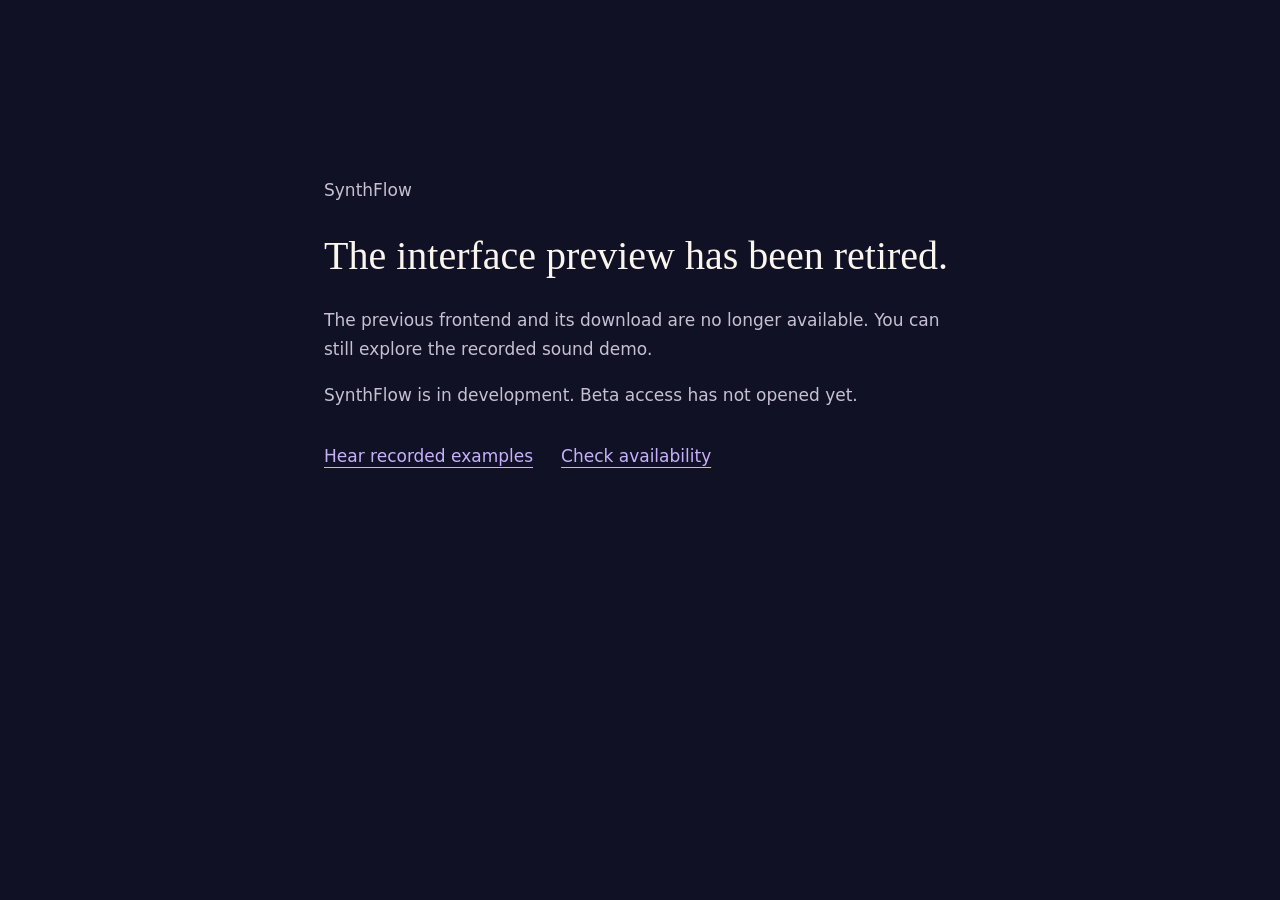
==== commit 7c6beed8: "Retire the standalone interface preview and download" ====
--- a/interface/index.html
+++ b/interface/index.html
@@ -1,290 +1,29 @@
-<!DOCTYPE html>
+<!doctype html>
 <html lang="en">
 <head>
-<meta charset="UTF-8" />
-<meta name="viewport" content="width=device-width, initial-scale=1.0, maximum-scale=1.0, user-scalable=no" />
-<title>SynthFlow — AI Preset Studio</title>
-  <script type="module" crossorigin src="./assets/index-DQporJhP.js"></script>
-  <link rel="stylesheet" crossorigin href="./assets/index-tIvtWheZ.css">
+  <meta charset="utf-8">
+  <meta name="viewport" content="width=device-width, initial-scale=1">
+  <meta name="robots" content="noindex">
+  <title>Interface preview retired — SynthFlow</title>
+  <style>
+    :root { color-scheme: dark; --bg: #101125; --text: #faf5ed; --text-muted: #c7c0d3; --lavender: #c6b1fa; }
+    * { box-sizing: border-box; }
+    body { margin: 0; background: var(--bg); color: var(--text); font: 17px/1.7 system-ui, sans-serif; }
+    main { max-width: 680px; margin: 15vh auto; padding: 24px; }
+    h1 { font: 40px/1.2 Georgia, serif; }
+    p { color: var(--text-muted); }
+    nav { display: flex; flex-wrap: wrap; gap: 16px 28px; margin-top: 32px; }
+    a { color: var(--lavender); text-underline-offset: 5px; }
+    a:focus-visible { outline: 2px solid var(--lavender); outline-offset: 6px; }
+  </style>
 </head>
 <body>
-<script>
-// Runs synchronously, before #app is painted, so there's no flash of an
-// unscaled reference-size box or the wrong theme. Recomputes scale on
-// resize too. See the big comment on .app in css/styles.css for why the
-// scaling exists instead of vw/vh sizing. An explicitly injected JUCE host
-// fact may instead select the approved adaptive-reference fill policy.
-(function () {
-  // 1280x800 is the design's natural size. Keep UI_SCALE at 1.00 for a
-  // uniform 100% UI; change only this value if another size is desired.
-  var REF_W = 1280, REF_H = 800;
-  var UI_SCALE = 1.00;
-  var BROWSER_LAYOUT_FACT = Object.freeze({
-    version: 1,
-    mode: "browser-contain",
-    revision: 0,
-    bounds: null
-  });
-  var layoutFact = BROWSER_LAYOUT_FACT;
-
-  function hostLayoutFact(value) {
-    var bounds = value && value.bounds;
-    if (!value || value.version !== 1 || value.mode !== "host-fill"
-      || !Number.isSafeInteger(value.revision) || value.revision < 0
-      || !bounds || !Number.isFinite(bounds.width) || bounds.width <= 0
-      || !Number.isFinite(bounds.height) || bounds.height <= 0) {
-      return null;
-    }
-    return Object.freeze({
-      version: 1,
-      mode: "host-fill",
-      revision: value.revision,
-      bounds: Object.freeze({ width: bounds.width, height: bounds.height })
-    });
-  }
-  // Host-fill is an opt-in mode established before first paint. A page that
-  // started as an ordinary browser cannot enter host mode later.
-  var hostLayoutEnabled = Boolean(hostLayoutFact(window.__SYNTHFLOW_HOST_LAYOUT__));
-
-  function applyScale() {
-    var rootStyle = document.documentElement.style;
-    var hostFact = hostLayoutEnabled
-      ? hostLayoutFact(window.__SYNTHFLOW_HOST_LAYOUT__)
-      : null;
-    var referenceWidth = REF_W;
-    var referenceHeight = REF_H;
-    var scale;
-    if (hostFact) {
-      // Explicit host mode uses the approved adaptive reference canvas. It
-      // fills without cover/max clipping by extending the layout dimension
-      // that needs more reference space.
-      var width = hostFact.bounds.width;
-      var height = hostFact.bounds.height;
-      var viewportAspect = width / height;
-      var designAspect = REF_W / REF_H;
-      if (viewportAspect >= designAspect) {
-        referenceWidth = REF_H * viewportAspect;
-      } else {
-        referenceHeight = REF_W / viewportAspect;
-      }
-      scale = width / referenceWidth;
-      layoutFact = hostFact;
-    } else {
-      // Browser mode remains the frozen contain fit: the complete 1280x800 UI
-      // is visible at every aspect ratio, with no host behavior inferred.
-      scale = Math.min(window.innerWidth / REF_W, window.innerHeight / REF_H) * UI_SCALE;
-      layoutFact = BROWSER_LAYOUT_FACT;
-    }
-    rootStyle.setProperty("--app-reference-width", referenceWidth + "px");
-    rootStyle.setProperty("--app-reference-height", referenceHeight + "px");
-    rootStyle.setProperty("--app-scale", scale);
-    return layoutFact;
-  }
-  window.__SYNTHFLOW_LAYOUT_RUNTIME__ = Object.freeze({
-    recalculate: applyScale,
-    readLayoutFact: function () { return layoutFact; }
-  });
-  applyScale();
-  window.addEventListener("resize", applyScale);
-
-  // theme: same localStorage key/shape app.js's prefs object uses. Missing or
-  // invalid values follow the device; explicit Light/Dark values keep their
-  // existing meaning.
-  var theme = "system";
-  try {
-    var raw = localStorage.getItem("ai_synth_frontend_prefs_v1");
-    var prefs = raw ? JSON.parse(raw) : null;
-    if (prefs && (prefs.theme === "light" || prefs.theme === "dark" || prefs.theme === "system")) {
-      theme = prefs.theme;
-    }
-  } catch (e) { /* unreadable storage keeps the System default */ }
-  var mediaMatches = window.matchMedia && window.matchMedia("(prefers-color-scheme: dark)").matches;
-  var resolvedTheme = theme === "system" ? (mediaMatches ? "dark" : "light") : theme;
-  if (resolvedTheme === "dark") {
-    document.documentElement.setAttribute("data-theme", "dark");
-  }
-})();
-</script>
-<div id="app" class="app">
-
-  <!-- ============================== SIDEBAR ============================== -->
-  <aside class="sidebar">
-    <div class="sidebar-top">
-      <button id="account-btn" class="avatar-btn" title="Account &amp; settings" aria-label="Account">
-        <svg viewBox="0 0 24 24" width="18" height="18" fill="none" stroke="currentColor" stroke-width="1.8" stroke-linecap="round" stroke-linejoin="round">
-          <circle cx="12" cy="8" r="3.5"/>
-          <path d="M4.5 20c1.4-3.6 4.4-5.5 7.5-5.5s6.1 1.9 7.5 5.5"/>
-        </svg>
-      </button>
-        <span class="brand">SYNTHFLOW</span>
-      <span class="conn-dot" id="conn-dot" title="Backend connection"></span>
-    </div>
-
-    <button id="new-project-btn" class="btn-new-project" type="button" aria-label="New preset">
-      <svg viewBox="0 0 24 24" width="16" height="16" fill="none" stroke="currentColor" stroke-width="2" stroke-linecap="round"><path d="M12 5v14M5 12h14"/></svg>
-      <span class="btn-new-project-label">New preset</span>
-    </button>
-
-    <div class="project-list-wrap">
-      <div class="project-list" id="project-list"></div>
-    </div>
-
-    <div class="sidebar-bottom">
-      <button class="storage-mini" id="storage-mini" type="button" hidden>
-        <span class="storage-bar"><span class="storage-bar-fill" id="storage-bar-fill"></span></span>
-        <span id="storage-mini-text">Storage</span>
-      </button>
-    </div>
-  </aside>
-
-  <div id="project-rail-separator" class="project-rail-separator" role="separator" aria-label="Resize project rail" aria-orientation="vertical" aria-valuemin="180" aria-valuemax="320" aria-valuenow="236" tabindex="0"></div>
-
-  <!-- ============================== MAIN ============================== -->
-  <main class="main">
-
-    <!-- The original waveform/chat/composer shell is also the prompt-first
-         state. A project and session are created only after its first valid
-         submission; there is no separate name gate. -->
-    <div class="editor" id="editor" data-prompt-first="true">
-
-      <header class="editor-header">
-        <div class="editor-header-left">
-          <button id="project-rail-toggle" class="icon-btn project-rail-toggle" type="button" aria-label="Collapse project rail" aria-expanded="true" title="Collapse project rail">
-            <svg viewBox="0 0 24 24" width="17" height="17" fill="none" stroke="currentColor" stroke-width="1.8" stroke-linecap="round" stroke-linejoin="round" aria-hidden="true"><path d="m14 7-5 5 5 5"/></svg>
-          </button>
-          <div class="editor-title-wrap">
-            <h1 class="editor-title" id="editor-title">Untitled</h1>
-          </div>
-        </div>
-        <!-- Centered independently of the flanking clusters (absolute within
-             the header), so tabs appearing on project creation cannot shift
-             the left cluster. -->
-        <nav class="workspace-tabs" role="tablist" aria-label="Project view"></nav>
-        <div class="editor-actions">
-          <span class="engine-target-caption" id="engine-target-caption">New preset target</span>
-          <div class="engine-target-wrap" id="engine-target-wrap"></div>
-          <button id="appearance-shortcut" class="icon-btn" type="button" aria-label="Switch to Dark appearance" title="Switch to Dark appearance">
-            <svg viewBox="0 0 24 24" width="17" height="17" fill="none" stroke="currentColor" stroke-width="1.8" stroke-linecap="round" stroke-linejoin="round" aria-hidden="true">
-              <g id="appearance-icon-sun" hidden><circle cx="12" cy="12" r="3.5"/><path d="M12 2v2M12 20v2M4.9 4.9l1.4 1.4M17.7 17.7l1.4 1.4M2 12h2M20 12h2M4.9 19.1l1.4-1.4M17.7 6.3l1.4-1.4"/></g>
-              <path id="appearance-icon-moon" d="M20 15.2A8 8 0 0 1 8.8 4a8.2 8.2 0 1 0 11.2 11.2Z"/>
-            </svg>
-          </button>
-          <span class="divider-v"></span>
-          <div class="snapshot-cluster" id="snapshot-cluster">
-            <button class="icon-btn" id="undo-btn" title="Undo" aria-label="Undo" disabled>
-              <svg viewBox="0 0 24 24" width="17" height="17" fill="none" stroke="currentColor" stroke-width="1.8" stroke-linecap="round" stroke-linejoin="round"><path d="M9 7 4 12l5 5M4 12h11a5 5 0 0 1 0 10h-1"/></svg>
-            </button>
-            <button class="icon-btn" id="redo-btn" title="Redo" aria-label="Redo" disabled>
-              <svg viewBox="0 0 24 24" width="17" height="17" fill="none" stroke="currentColor" stroke-width="1.8" stroke-linecap="round" stroke-linejoin="round"><path d="m15 7 5 5-5 5M20 12H9A5 5 0 0 0 9 22h1"/></svg>
-            </button>
-            <span class="divider-v"></span>
-            <button class="icon-btn" id="history-btn" title="Version history" aria-label="Version history">
-              <svg viewBox="0 0 24 24" width="17" height="17" fill="none" stroke="currentColor" stroke-width="1.8" stroke-linecap="round" stroke-linejoin="round"><path d="M3 12a9 9 0 1 0 3-6.7"/><path d="M3 4v5h5M12 8v4l3 2"/></svg>
-            </button>
-            <button class="icon-btn" id="params-btn" title="View parameters" aria-label="View parameters">
-              <svg viewBox="0 0 24 24" width="17" height="17" fill="none" stroke="currentColor" stroke-width="1.8" stroke-linecap="round" stroke-linejoin="round"><path d="M4 6h16M8 6v0M4 12h16M14 12v0M4 18h16M10 18v0"/><circle cx="8" cy="6" r="2" fill="currentColor" stroke="none"/><circle cx="14" cy="12" r="2" fill="currentColor" stroke="none"/><circle cx="10" cy="18" r="2" fill="currentColor" stroke="none"/></svg>
-            </button>
-            <!-- CSS owns the 1200px collapse breakpoint; Vue owns the stable
-                 Inspect mount root and its menu-button behavior. -->
-            <div class="inspect-menu-wrap" id="inspect-menu-wrap"></div>
-          </div>
-        </div>
-      </header>
-
-      <div class="main-workspace" id="main-workspace" role="tabpanel" aria-labelledby="main-view-tab">
-
-      <div class="storage-banner" id="storage-banner" hidden>
-        <span id="storage-banner-text"></span>
-        <button class="btn-text" id="storage-banner-clean">Delete all renders</button>
-        <button class="icon-btn small" id="storage-banner-close" title="Dismiss">
-          <svg viewBox="0 0 24 24" width="14" height="14" fill="none" stroke="currentColor" stroke-width="2" stroke-linecap="round"><path d="M6 6l12 12M18 6 6 18"/></svg>
-        </button>
-      </div>
-
-      <!-- ---- spectrum panel ---- -->
-      <section class="spectrum-panel" id="spectrum-panel"></section>
-
-      <!-- ---- chat thread ---- -->
-      <div class="chat-thread" id="chat-thread" tabindex="0" aria-label="Conversation history"></div>
-
-      <!-- ---- chat input bar ---- -->
-      <form class="chat-input-bar" id="chat-form"></form>
-      </div>
-
-      <!-- ---- dedicated synth workspace ---- -->
-      <section class="synth-workspace" id="synth-workspace" hidden role="tabpanel" aria-labelledby="synth-view-tab">
-        <div class="synth-toolbar">
-          <div class="synth-toolbar-title">
-            <span class="synth-live-dot"></span>
-            <strong id="synth-engine-title" tabindex="-1">Vital</strong>
-            <span id="synth-engine-subtitle">External synth target</span>
-          </div>
-          <div class="synth-preset-navigation" id="synth-preset-navigation" role="group" aria-label="Preset versions">
-            <div class="synth-preset-controls">
-              <button class="synth-preset-action" id="synth-preset-previous" type="button" aria-label="Previous preset" aria-describedby="synth-preset-explanation" disabled>Previous</button>
-              <span class="synth-preset-position" id="synth-preset-position" role="status" aria-live="polite">No saved presets</span>
-              <button class="synth-preset-action" id="synth-preset-next" type="button" aria-label="Next preset" aria-describedby="synth-preset-explanation" disabled>Next</button>
-            </div>
-            <span class="synth-preset-explanation" id="synth-preset-explanation">Create a preset to begin.</span>
-          </div>
-          <span class="synth-save-state" id="synth-save-state">Project engine</span>
-        </div>
-
-        <div class="synth-view external-synth-view" id="external-synth-view">
-          <div class="external-synth-shell">
-            <div class="external-synth-mark" id="external-synth-mark">V</div>
-            <p class="external-synth-eyebrow" id="external-synth-eyebrow">ACTIVE PRESET ENGINE</p>
-            <h2 id="external-synth-name">Vital</h2>
-            <p id="external-synth-description">Vital is selected for this project.</p>
-            <div class="external-plugin-status">
-              <span class="plugin-status-badge loading" id="external-plugin-badge">Checking…</span>
-              <code id="external-plugin-path">Plugin path unavailable</code>
-            </div>
-            <dl class="synth-facts" aria-label="Synth handoff status" aria-live="polite">
-              <div><dt>Preset</dt><dd id="synth-preset-status">No verified preset</dd></div>
-              <div><dt>Audio preview</dt><dd id="synth-audio-preview-status">External preview unavailable</dd></div>
-              <div><dt>Target engine</dt><dd id="synth-target-engine-status">Vital</dd></div>
-              <div><dt>Parameter compatibility</dt><dd id="synth-compatibility-status">Unknown</dd></div>
-              <div><dt>State applied</dt><dd id="synth-state-applied-status">No</dd></div>
-              <div><dt>Native load</dt><dd id="synth-native-load-status">Unavailable</dd></div>
-            </dl>
-            <div class="external-synth-note">
-              <strong>Native interface boundary</strong>
-              <span>Plugin control, engine-state loading, and external rendering are unavailable in this browser. A native host must explicitly acknowledge any future preset load.</span>
-            </div>
-          </div>
-        </div>
-      </section>
-    </div>
+  <main data-interface-retired>
+    <p>SynthFlow</p>
+    <h1>The interface preview has been retired.</h1>
+    <p>The previous frontend and its download are no longer available. You can still explore the recorded sound demo.</p>
+    <p>SynthFlow is in development. Beta access has not opened yet.</p>
+    <nav aria-label="Continue exploring"><a href="/#hear">Hear recorded examples</a><a href="/preview">Check availability</a></nav>
   </main>
-
-  <!-- ============================== OVERLAY + PANELS ============================== -->
-  <div class="overlay" id="overlay" hidden></div>
-
-  <!-- account and setup modal -->
-  <div class="modal" id="account-modal" hidden role="dialog" aria-modal="true" aria-label="Account &amp; Setup"></div>
-
-  <!-- params drawer -->
-  <aside class="drawer" id="params-drawer" hidden role="dialog" aria-modal="true" aria-label="Parameters"></aside>
-
-  <!-- history drawer -->
-  <aside class="drawer" id="history-drawer" hidden role="dialog" aria-modal="true" aria-label="Version history">
-  </aside>
-
-  <!-- generic confirm dialog (destructive actions outside chat) -->
-  <div class="confirm-dialog" id="confirm-dialog" hidden role="alertdialog" aria-modal="true" aria-label="Confirmation" aria-describedby="confirm-message">
-    <div class="confirm-card">
-      <p id="confirm-message">Are you sure?</p>
-      <div class="confirm-actions">
-        <button class="btn-ghost" id="confirm-cancel-btn">Cancel</button>
-        <button class="btn-danger" id="confirm-ok-btn">Delete</button>
-      </div>
-    </div>
-  </div>
-
-  <!-- toast -->
-  <div class="toast" id="toast" hidden></div>
-
-</div>
 </body>
 </html>
